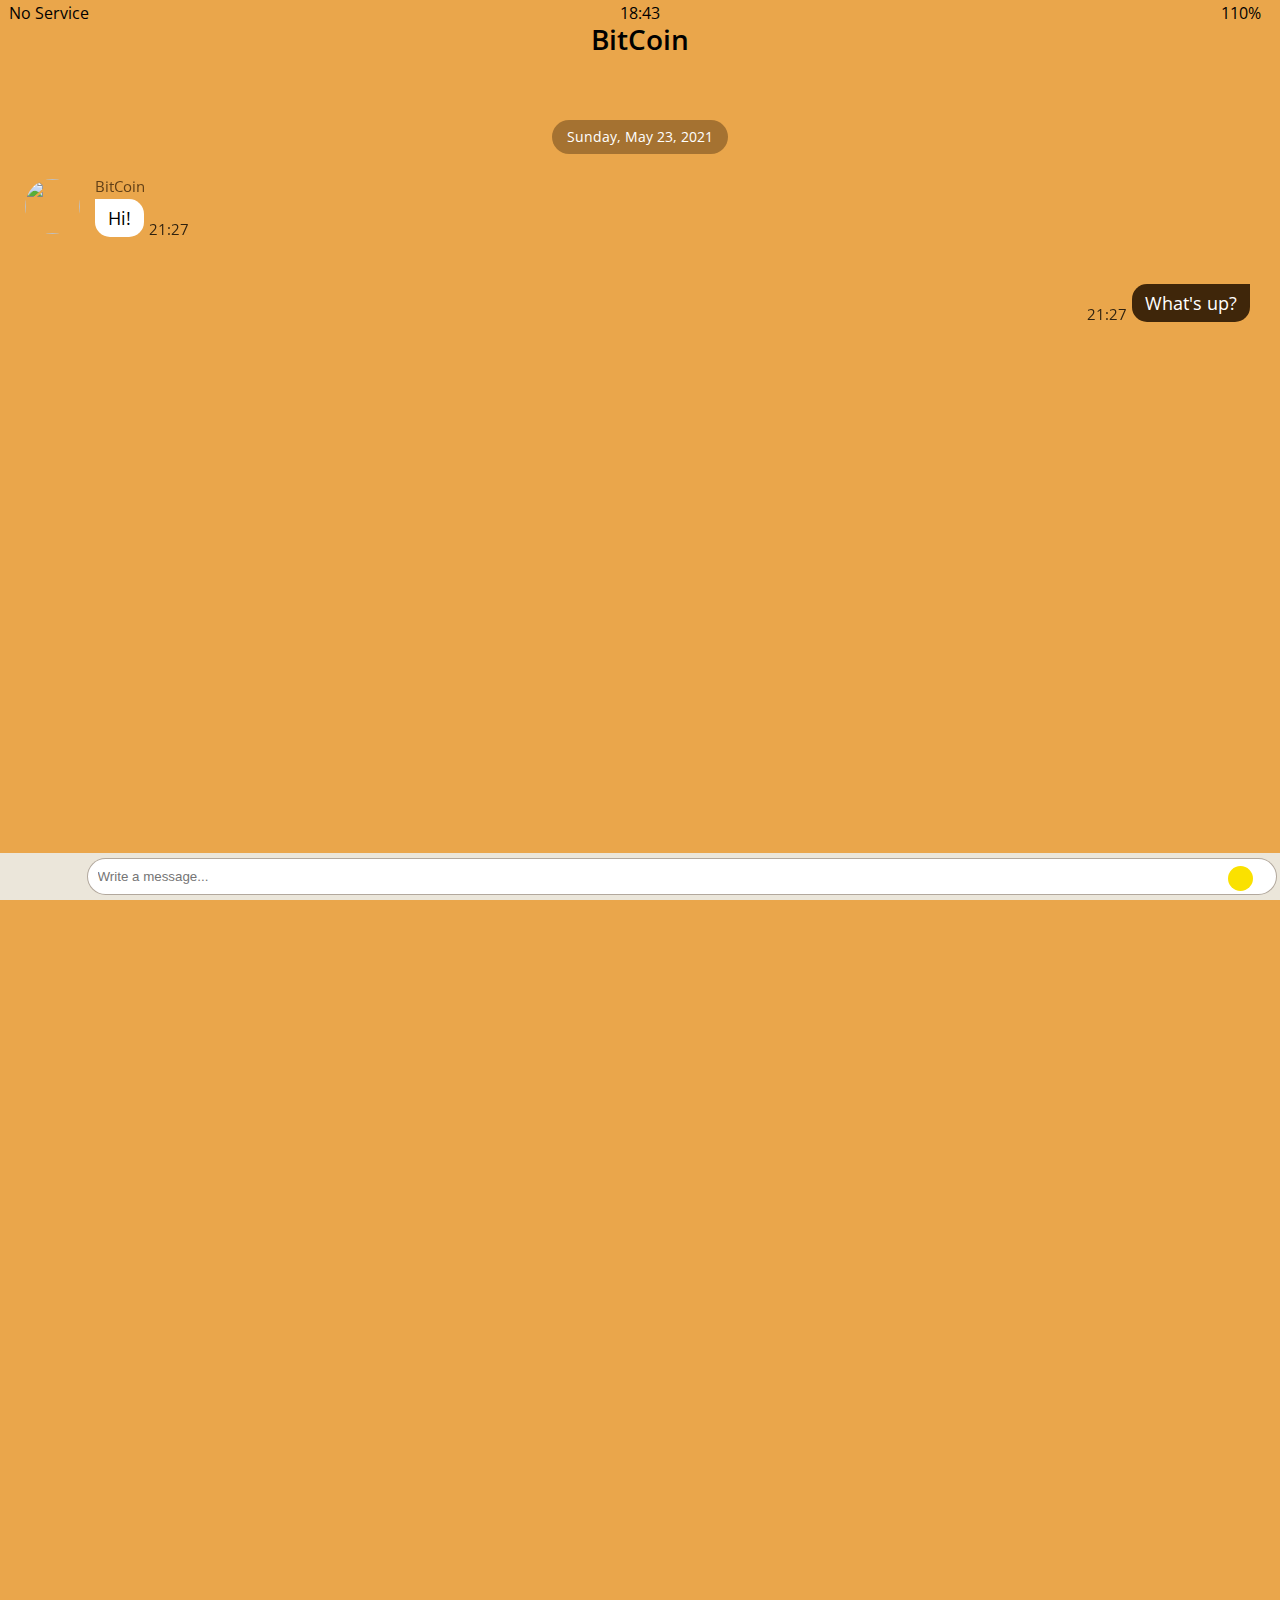
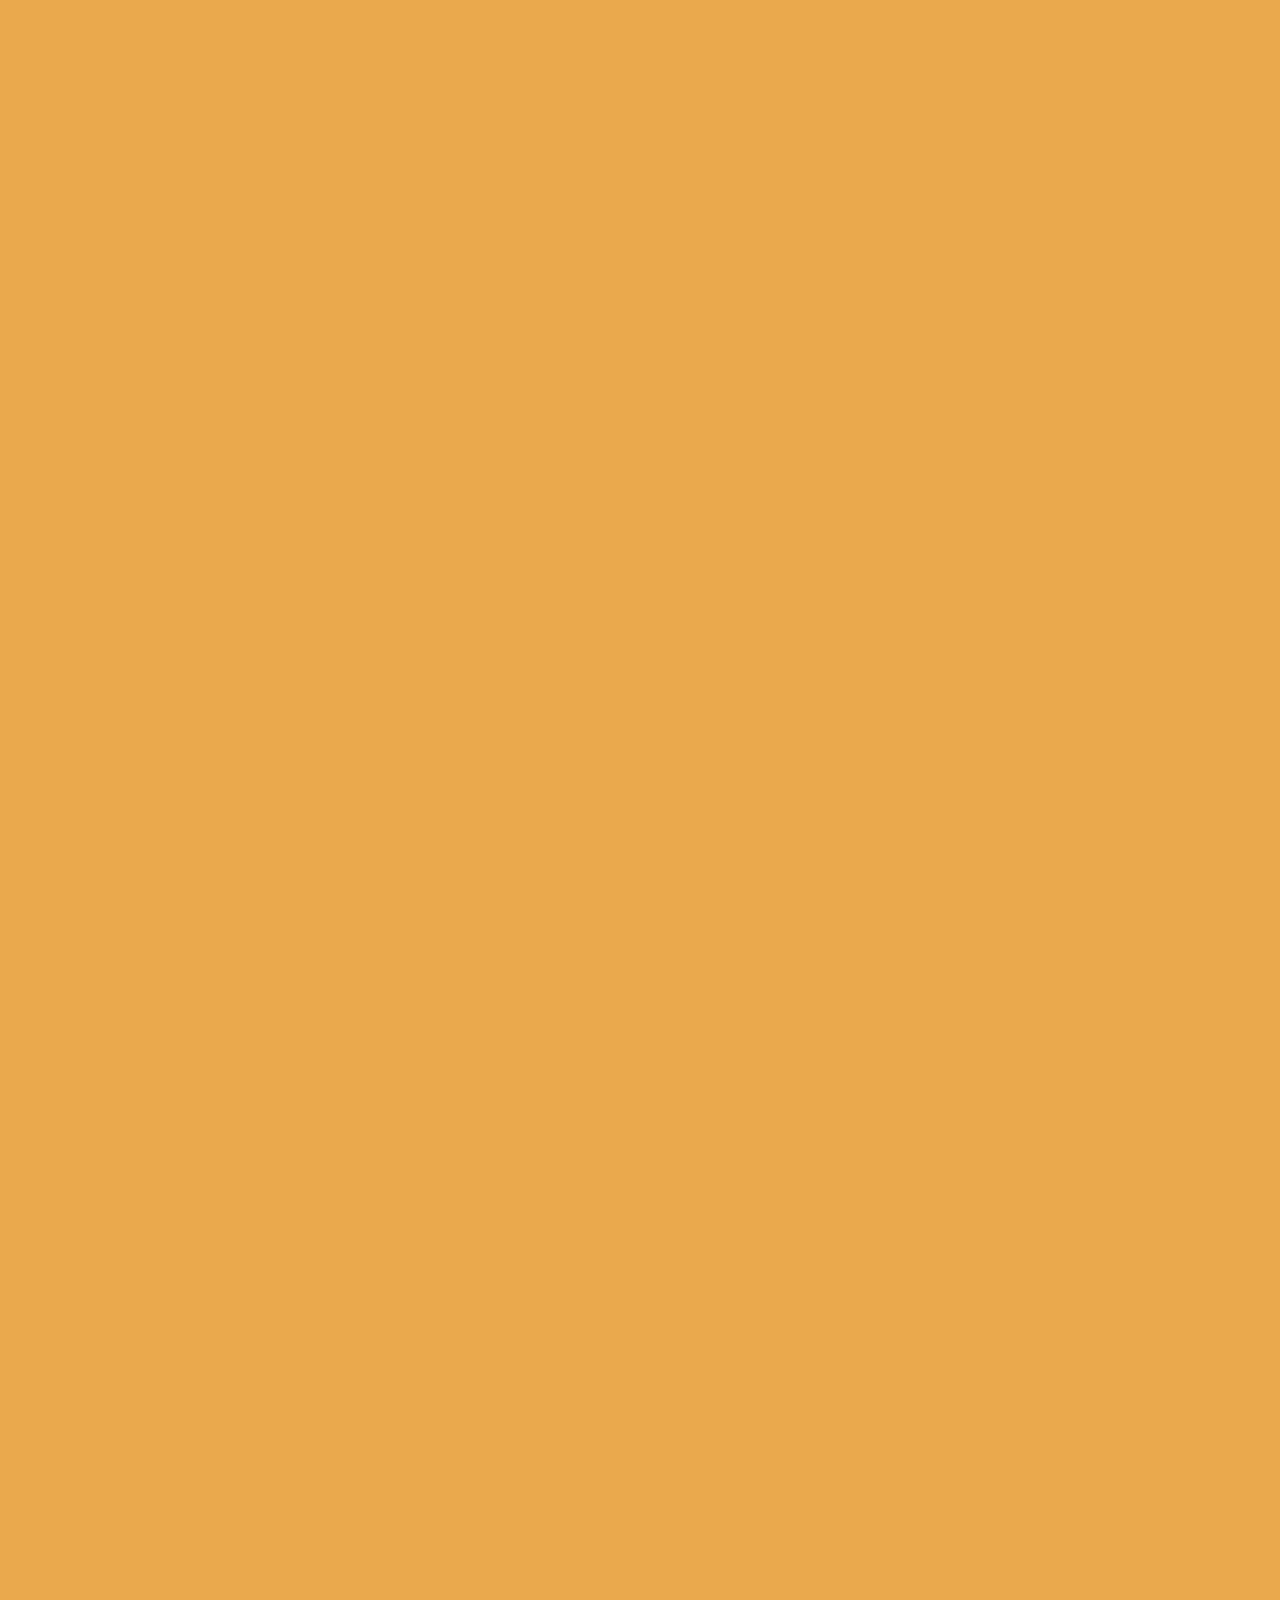
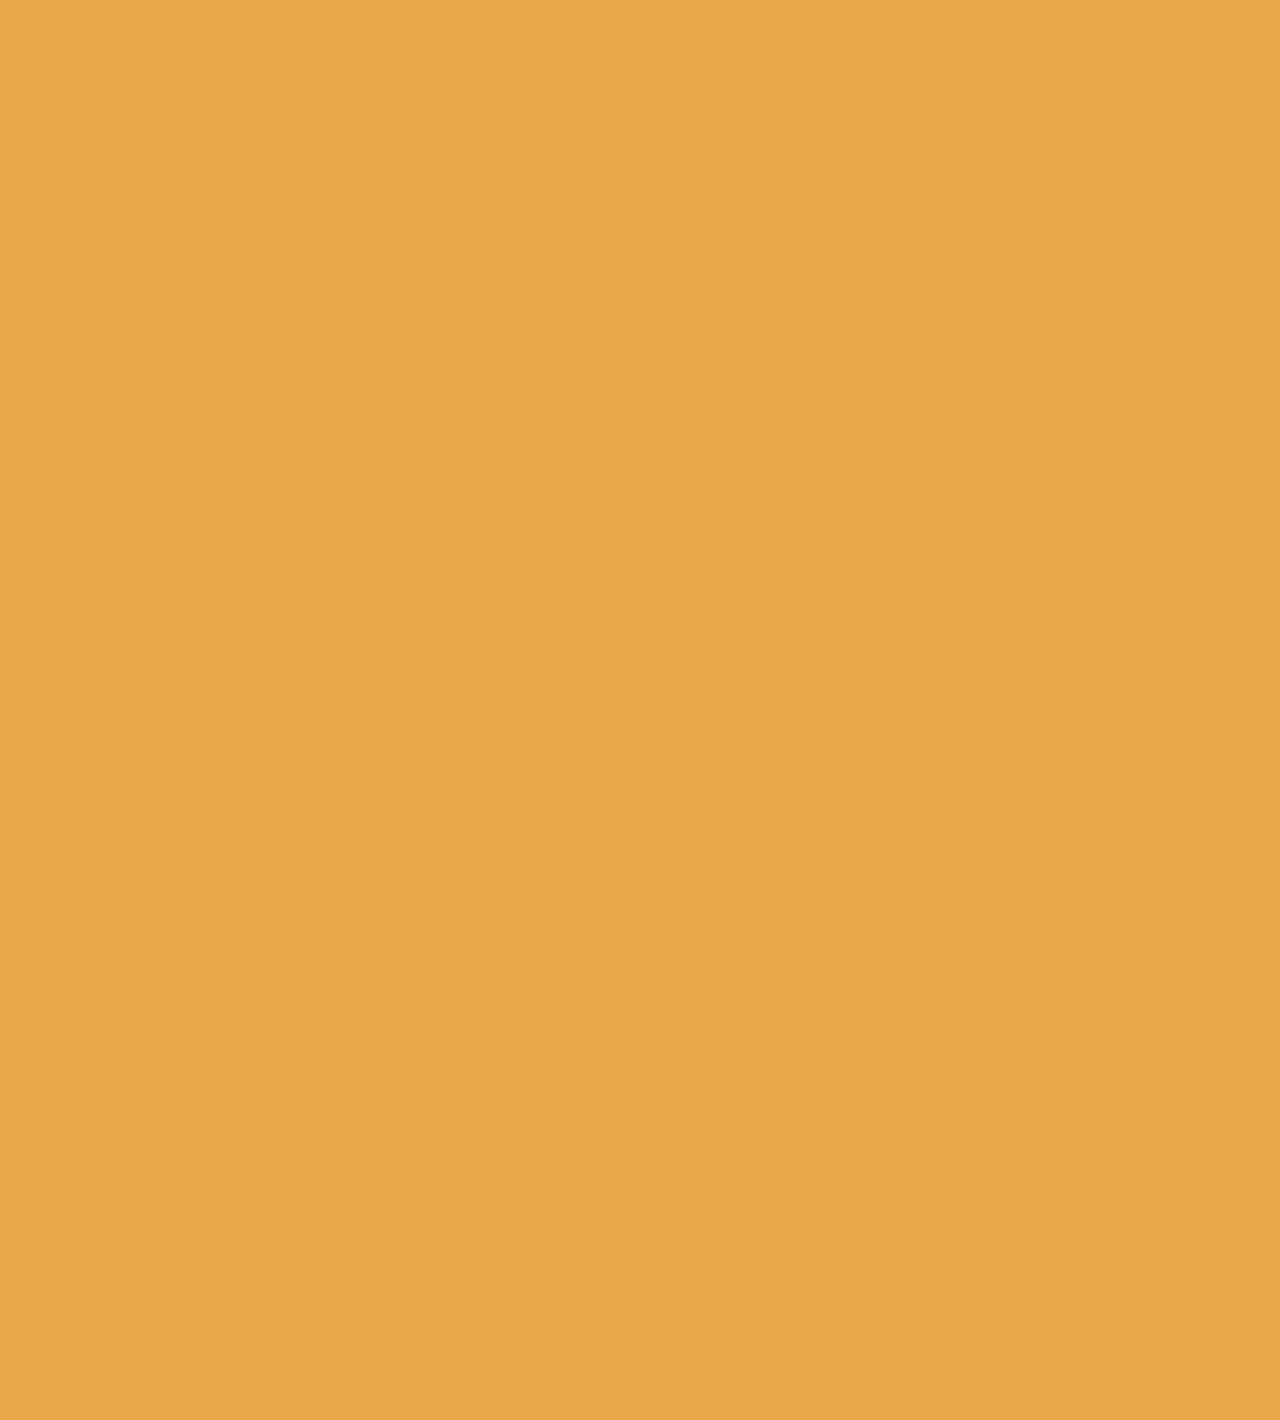
==== chat.html @ 8a7ad600 "chat screen" ====
<!DOCTYPE html>
<html lang="en">
  <head>
    <link rel="stylesheet" href="css/styles.css" />
    <meta charset="UTF-8" />
    <meta http-equiv="X-UA-Compatible" content="IE=edge" />
    <meta name="viewport" content="width=device-width, initial-scale=1.0" />
    <title>Chat w/ BitCoin - DogeTalk</title>
  </head>
  <body id="chat-screen">
    <div class="status-bar">
      <div class="status-bar__column">
        <span>No Service</span>
        <i class="fas fa-wifi"></i>
      </div>
      <div class="status-bar__column">
        <span>18:43</span>
      </div>
      <div class="status-bar__column">
        <span>110%</span>
        <i class="fas fa-battery-full fa-lg"></i>
        <i class="fas fa-bolt"></i>
      </div>
    </div>

    <header class="alt-header">
      <div class="alt-header__column">
        <a href="chats.html"> <i class="fas fa-angle-left fa-3x"></i></a>
      </div>
      <div class="alt-header__column">
        <h1 class="alt-header__title">BitCoin</h1>
      </div>
      <div class="alt-header__column">
        <span><i class="fas fa-search fa-lg"></i></span>
        <span><i class="fas fa-bars fa-lg"></i></span>
      </div>
    </header>

    <main class="main-screen main-chat">
      <div class="chat__timestamp">Sunday, May 23, 2021</div>

      <div class="message-row">
        <img
          src="https://ichef.bbci.co.uk/news/640/cpsprodpb/174DC/production/_99325459_gettyimages-825838988.jpg"
        />
        <div class="message-row__content">
          <span class="message__author">BitCoin</span>
          <div class="message__info">
            <span class="message__bubble">Hi!</span>
            <span class="message__time">21:27</span>
          </div>
        </div>
      </div>
      <div class="message-row message-row--own">
        <div class="message-row__content">
          <div class="message__info">
            <span class="message__bubble">What's up?</span>
            <span class="message__time">21:27</span>
          </div>
        </div>
      </div>
    </main>

    <form class="reply">
      <div class="reply__column">
        <i class="far fa-plus-square fa-lg"></i>
      </div>
      <div class="reply__column">
        <input type="text" placeholder="Write a message..." />
        <i class="far fa-smile-wink fa-lg"></i>
        <button>
          <i class="fas fa-arrow-up"></i>
        </button>
      </div>
    </form>

    <script
      src="https://kit.fontawesome.com/682b2bd323.js"
      crossorigin="anonymous"
    ></script>
  </body>
</html>
---- css/styles.css ----
@import url("https://fonts.googleapis.com/css2?family=Open+Sans:wght@400;600&display=swap");
@import "reset.css";
@import "variables.css";

/* Components */
@import "components/badge.css";
@import "components/status-bar.css";
@import "components/nav-bar.css";
@import "components/screen-header.css";
@import "components/user-component.css";
@import "components/icon-row.css";
@import "components/alt-screen-header.css";

/* Screens */
@import "screens/login.css";
@import "screens/friends.css";
@import "screens/find.css";
@import "screens/more.css";
@import "screens/settings.css";
@import "screens/chat.css";

body {
  font-family: "Open Sans", sans-serif;
  background-color: var(--background-color);
  /* overflow-y: auto; */
  height: 200vh;
}

.main-screen {
  padding: 0px var(--horizontal-space);
}
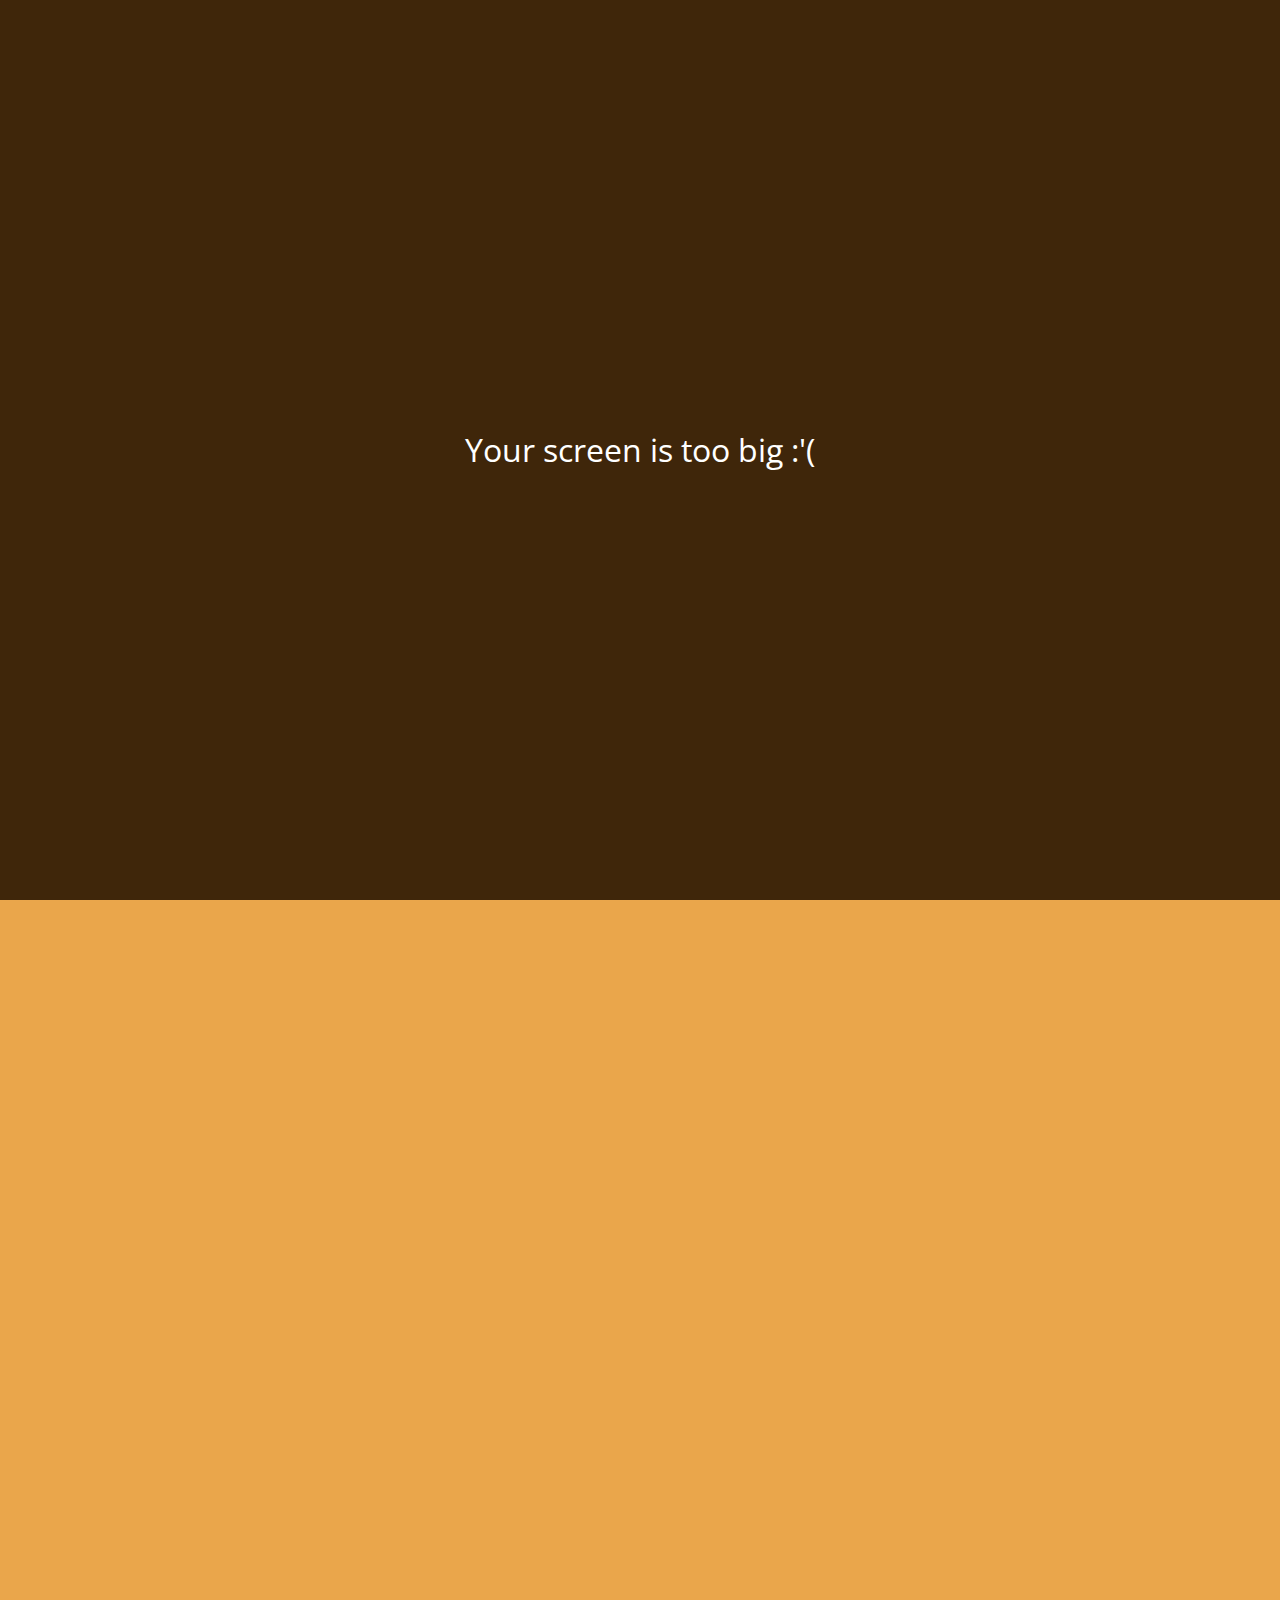
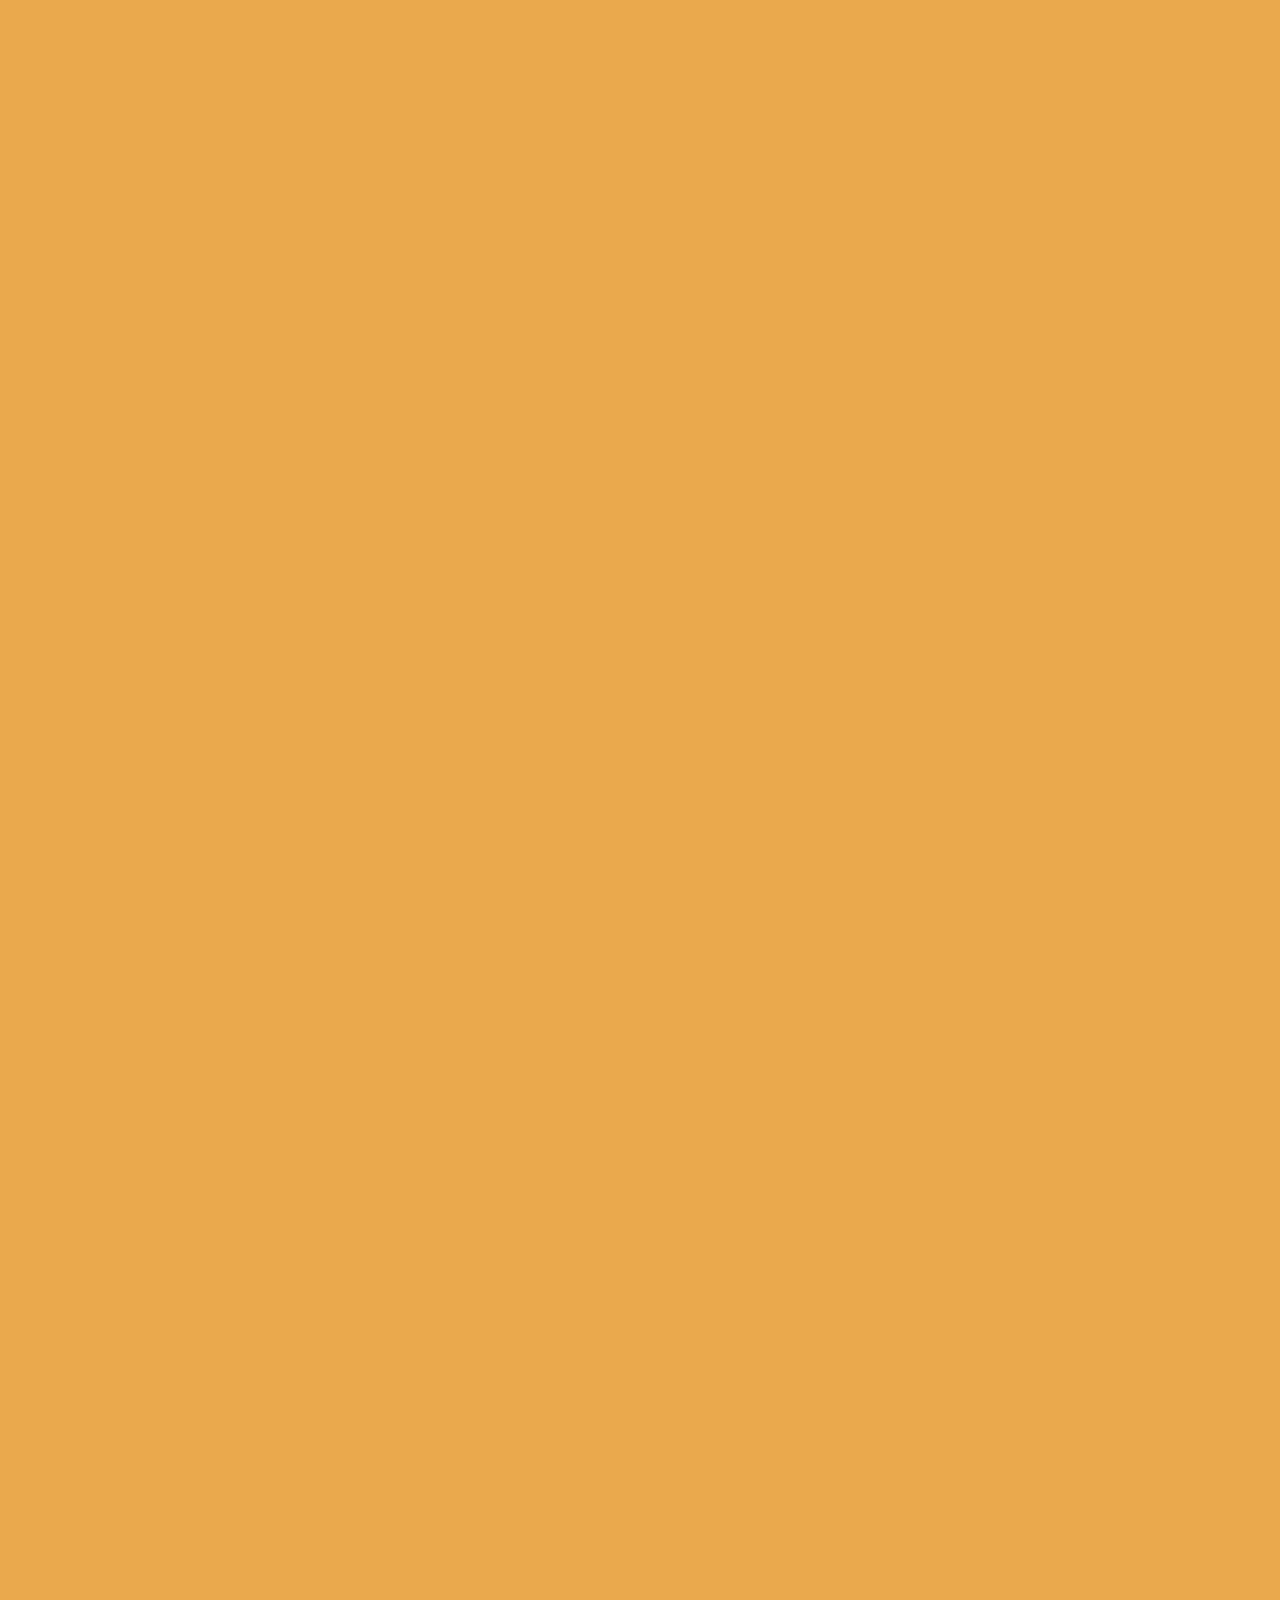
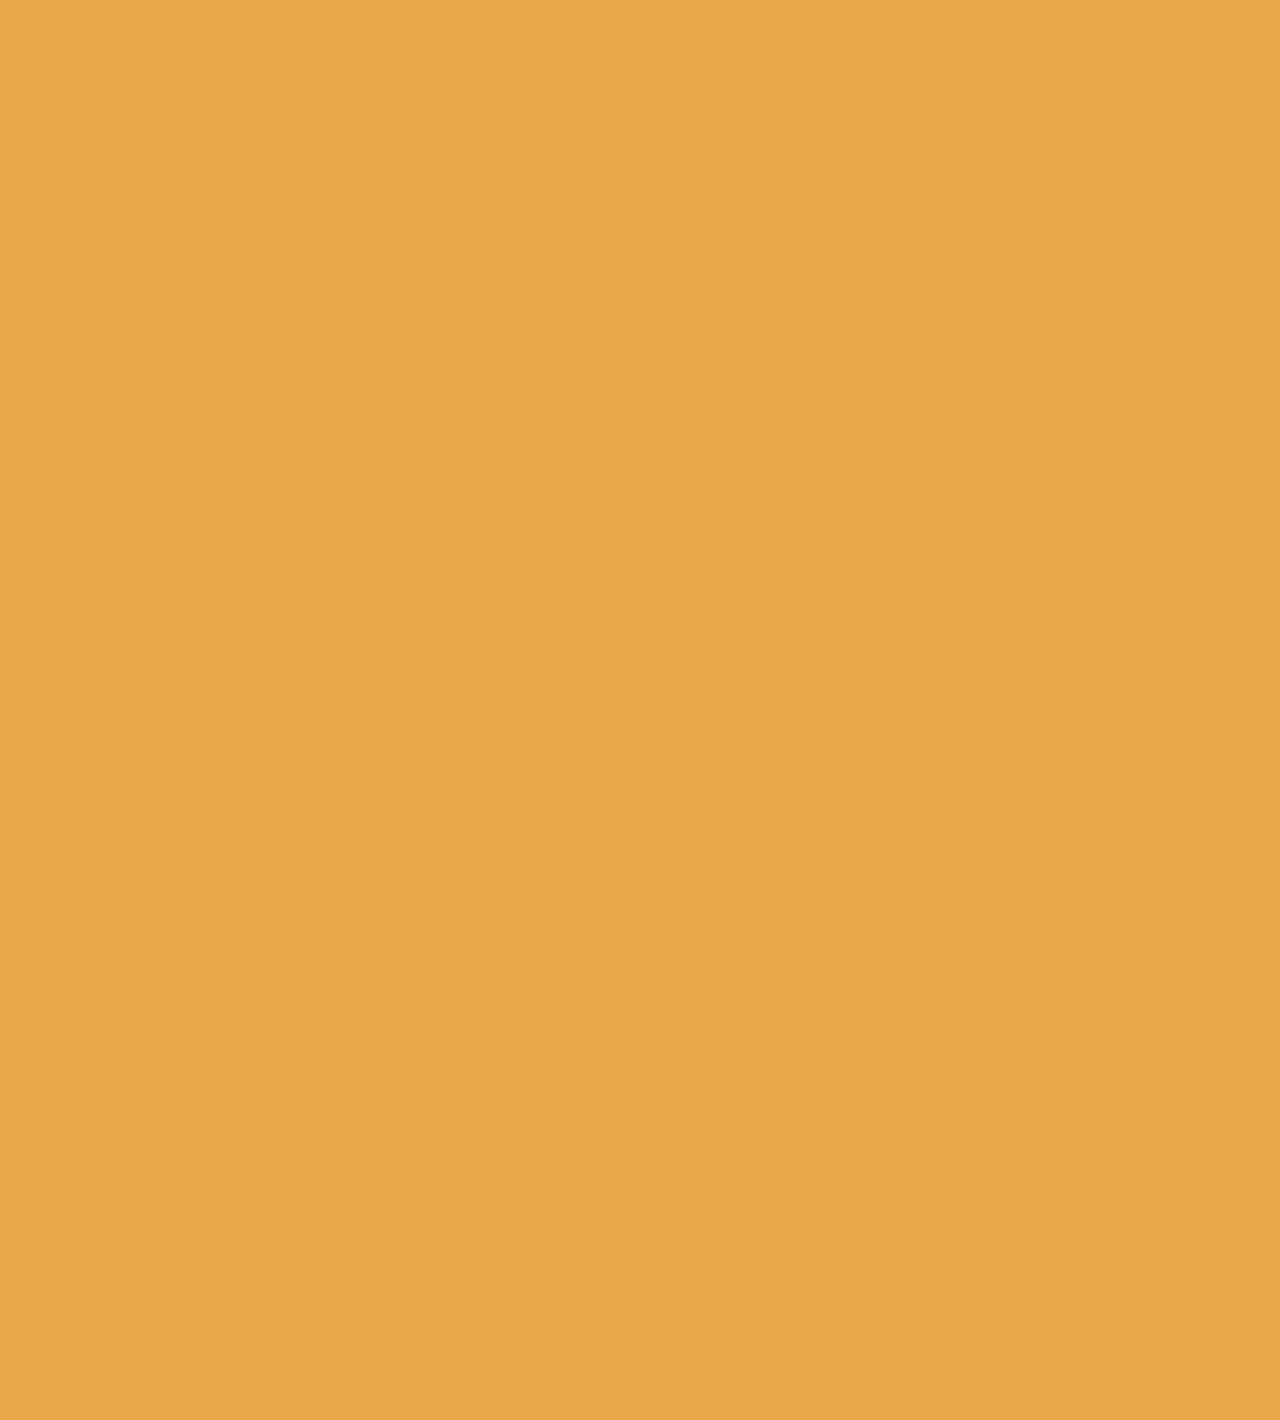
==== commit 992aeb4e: "adding animations and block screen for too big screens" ====
--- a/chat.html
+++ b/chat.html
@@ -74,6 +74,10 @@
       </div>
     </form>
 
+    <div id="not-mobile">
+      <span>Your screen is too big :'(</span>
+    </div>
+
     <script
       src="https://kit.fontawesome.com/682b2bd323.js"
       crossorigin="anonymous"
--- a/css/styles.css
+++ b/css/styles.css
@@ -10,6 +10,7 @@
 @import "components/user-component.css";
 @import "components/icon-row.css";
 @import "components/alt-screen-header.css";
+@import "components/not-mobile.css";
 
 /* Screens */
 @import "screens/login.css";
@@ -22,8 +23,6 @@
 body {
   font-family: "Open Sans", sans-serif;
   background-color: var(--background-color);
-  /* overflow-y: auto; */
-  height: 200vh;
 }
 
 .main-screen {
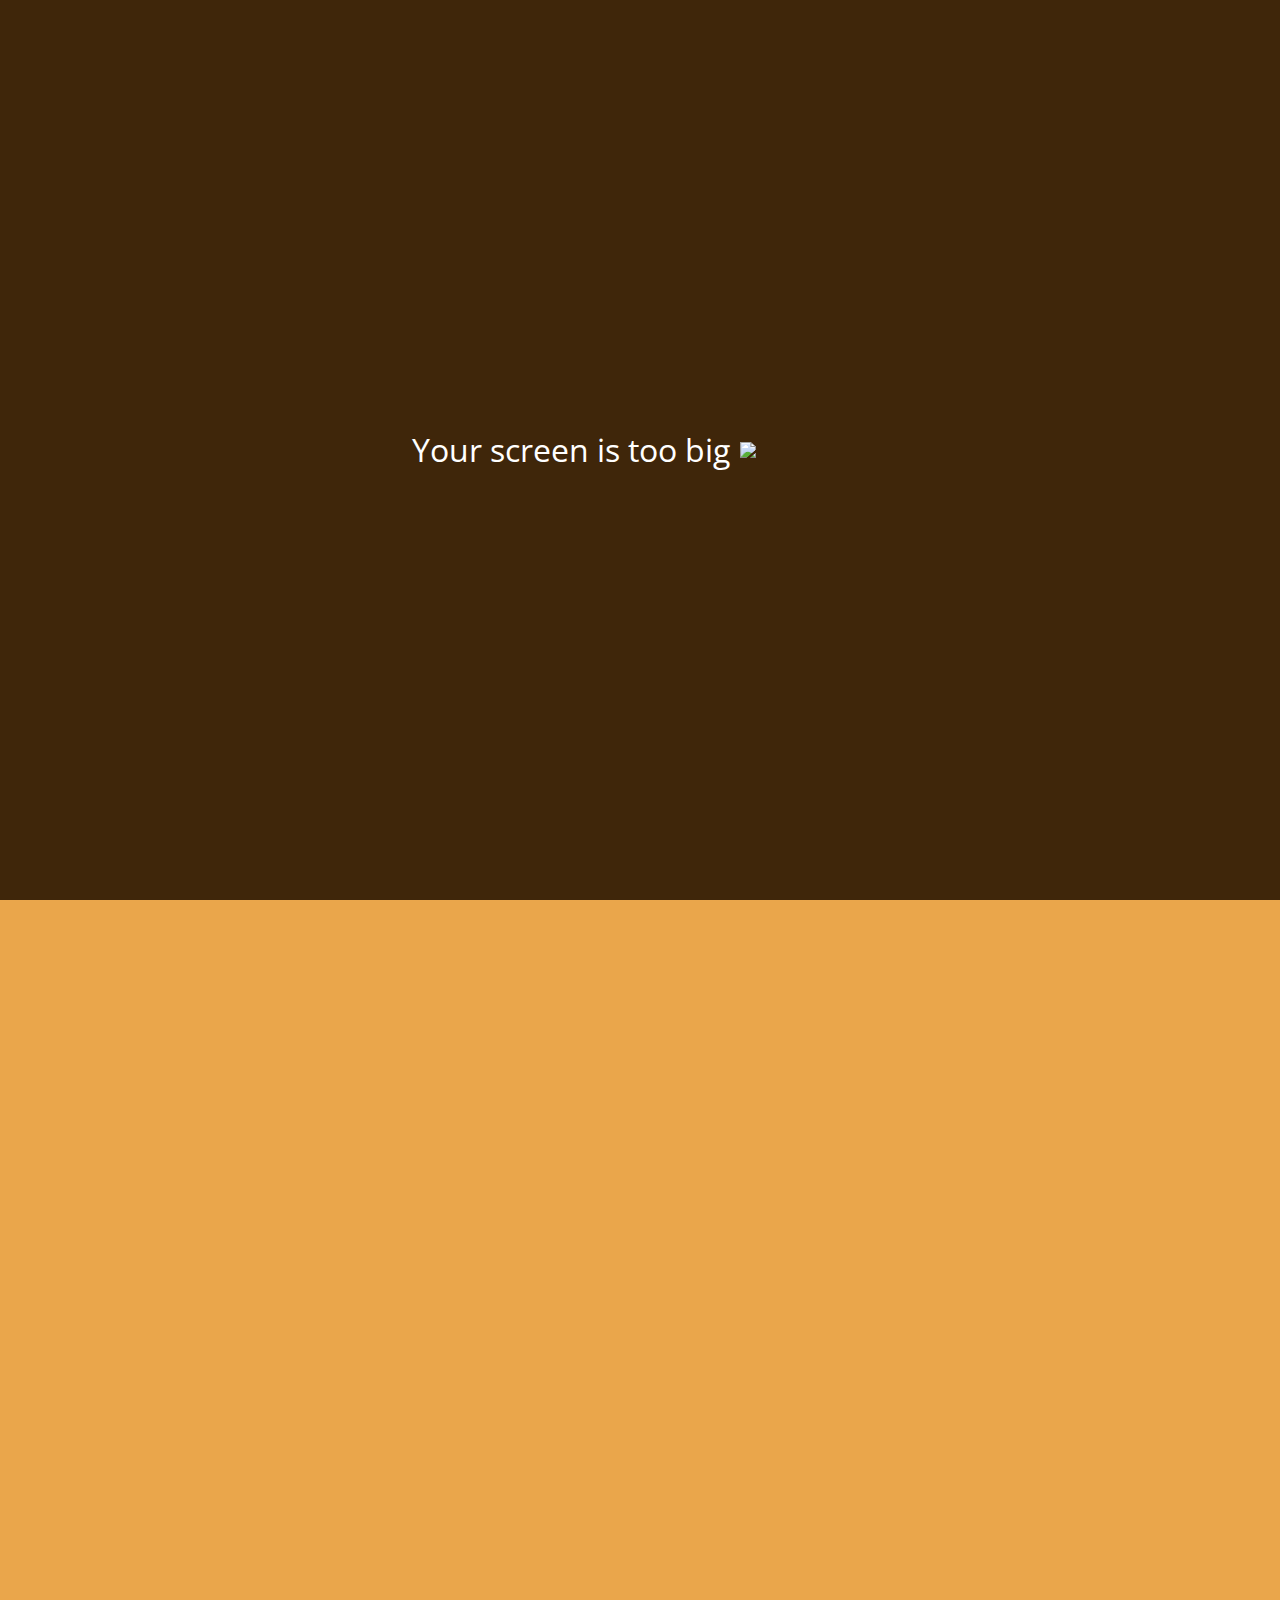
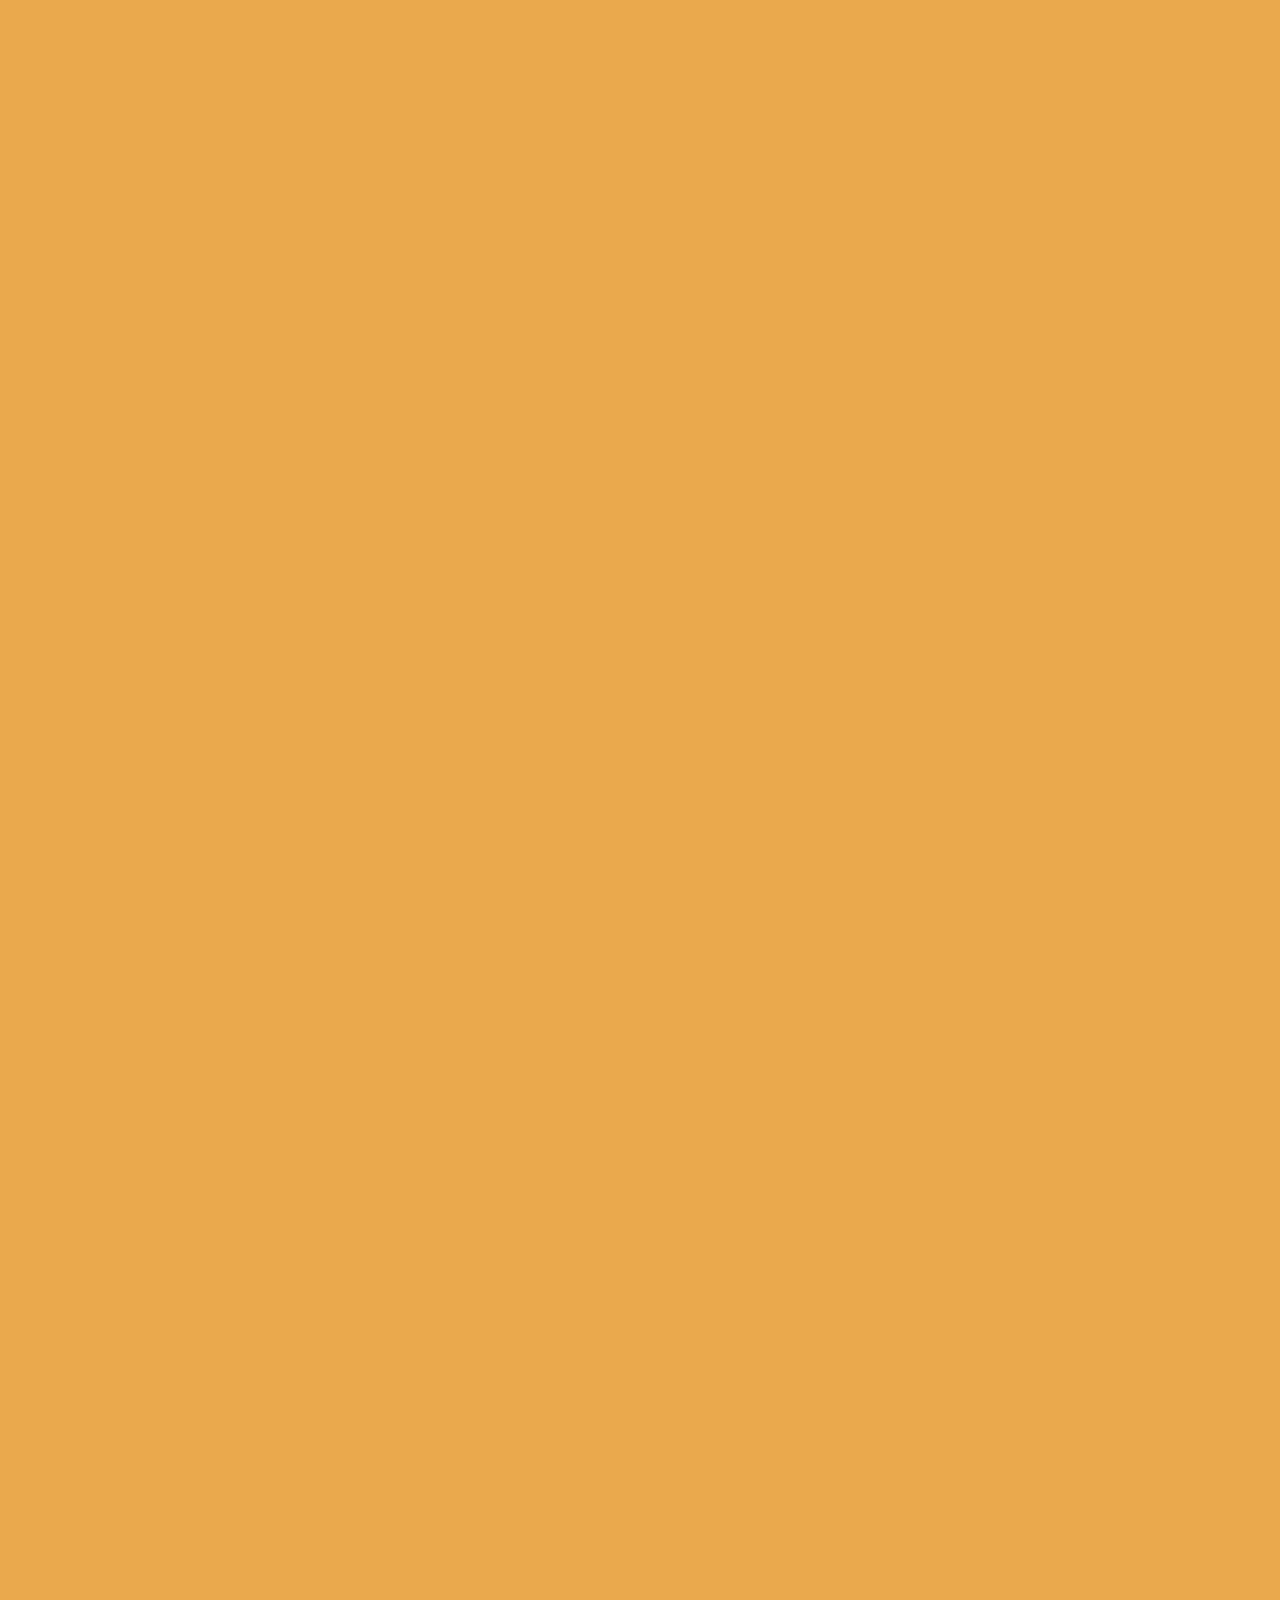
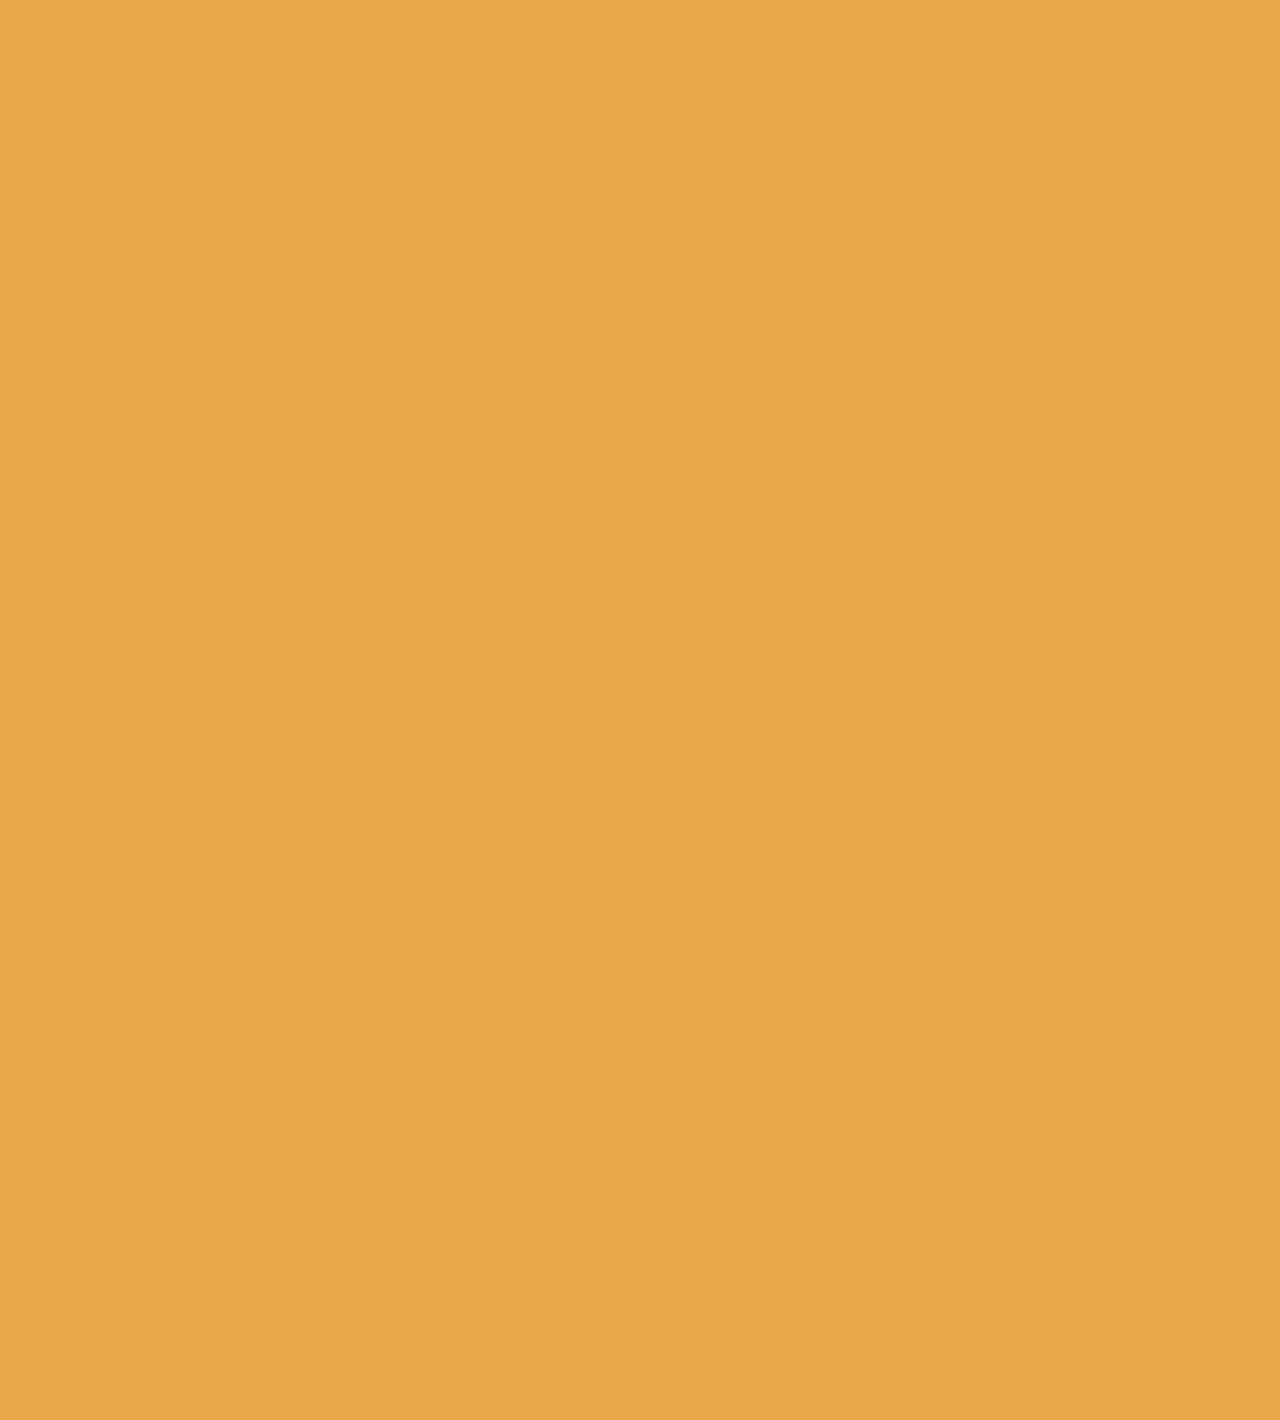
==== commit 1a4d78fe: "add logo to not-mobile page" ====
--- a/chat.html
+++ b/chat.html
@@ -75,7 +75,8 @@
     </form>
 
     <div id="not-mobile">
-      <span>Your screen is too big :'(</span>
+      <span>Your screen is too big</span
+      ><img src="https://www.iconspng.com/uploads/doge-fluffy-artwork.png" />
     </div>
 
     <script
